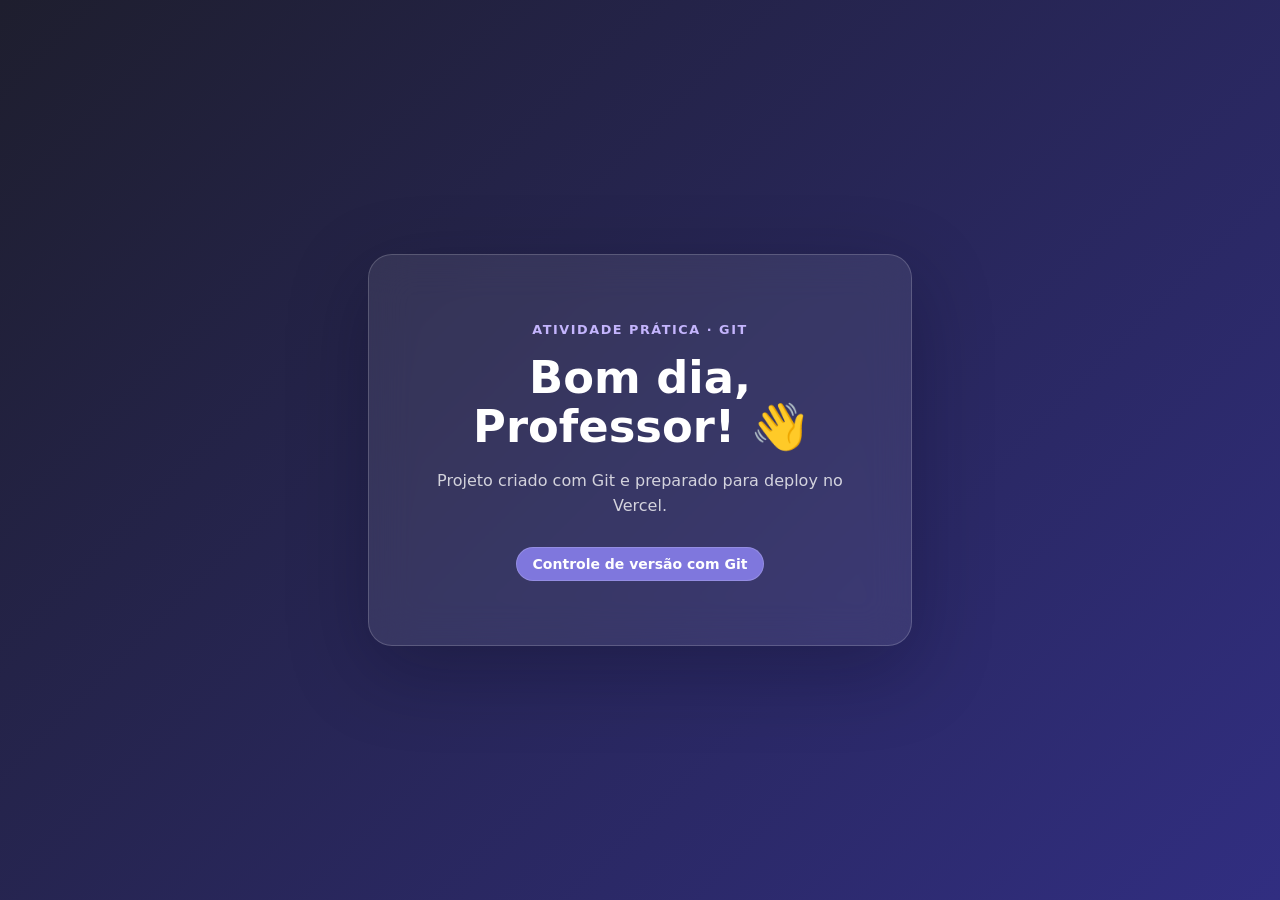
==== index.html @ 9528fa0b "feat: cria página olá professor" ====
<!DOCTYPE html>
<html lang="pt-BR">
<head>
  <meta charset="UTF-8">
  <meta name="viewport" content="width=device-width, initial-scale=1.0">
  <meta name="theme-color" content="#1e1e2e">
  <meta name="description" content="Uma página de boas-vindas criada para praticar Git.">
  <title>Olá Professor!</title>
  <link rel="stylesheet" href="style.css">
</head>
<body>
  <main class="hero">
    <div class="card">
      <span class="eyebrow">Atividade prática · Git</span>
      <h1>👋 Olá, Professor!</h1>
      <p>Projeto criado com Git e preparado para deploy no Vercel.</p>
      <span class="badge">Controle de versão com Git</span>
    </div>
  </main>
  <script src="app.js"></script>
</body>
</html>
---- style.css ----
* {
  margin: 0;
  padding: 0;
  box-sizing: border-box;
}

body {
  min-height: 100vh;
  display: flex;
  align-items: center;
  justify-content: center;
  padding: 1.5rem;
  color: #f8fafc;
  font-family: system-ui, sans-serif;
  background: linear-gradient(135deg, #1e1e2e, #312e81);
}

.hero {
  width: 100%;
  padding: 2rem;
  text-align: center;
}

.card {
  max-width: 34rem;
  margin: 0 auto;
  padding: clamp(2rem, 7vw, 4rem);
  border: 1px solid rgba(255, 255, 255, 0.18);
  border-radius: 1.5rem;
  background: rgba(255, 255, 255, 0.08);
  box-shadow: 0 24px 80px rgba(8, 8, 24, 0.28);
  backdrop-filter: blur(20px);
}

.eyebrow {
  display: inline-block;
  margin-bottom: 1rem;
  color: #c4b5fd;
  font-size: 0.8rem;
  font-weight: 700;
  letter-spacing: 0.12em;
  text-transform: uppercase;
}

h1 {
  margin-bottom: 1rem;
  color: #fff;
  font-size: clamp(2rem, 7vw, 2.8rem);
  line-height: 1.1;
}

p {
  margin-bottom: 1.75rem;
  color: rgba(255, 255, 255, 0.78);
  line-height: 1.6;
}

.badge {
  display: inline-block;
  padding: 0.5rem 1rem;
  border: 1px solid rgba(255, 255, 255, 0.16);
  border-radius: 999px;
  color: white;
  background: #7f77dd;
  font-size: 0.875rem;
  font-weight: 600;
}

@media (prefers-reduced-motion: no-preference) {
  .card {
    animation: appear 650ms ease-out both;
  }

  @keyframes appear {
    from {
      opacity: 0;
      transform: translateY(16px) scale(0.98);
    }

    to {
      opacity: 1;
      transform: translateY(0) scale(1);
    }
  }
}
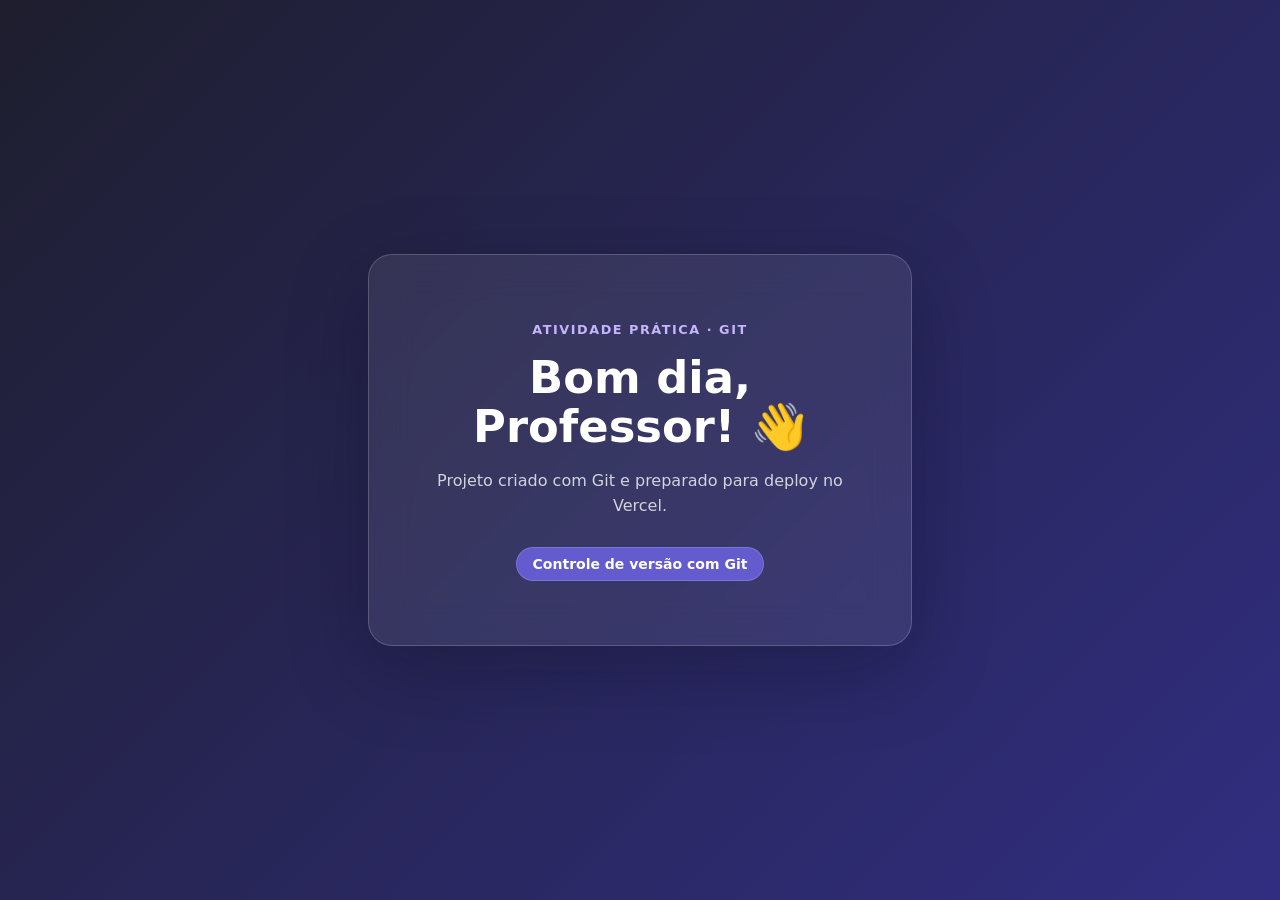
==== commit d4e6b7b5: "feat: anima a etiqueta da saudação" ====
--- a/index.html
+++ b/index.html
@@ -12,7 +12,7 @@
   <main class="hero">
     <div class="card">
       <span class="eyebrow">Atividade prática · Git</span>
-      <h1>👋 Olá, Professor!</h1>
+      <h1>👋 Olá, Professor Querido!</h1>
       <p>Projeto criado com Git e preparado para deploy no Vercel.</p>
       <span class="badge">Controle de versão com Git</span>
     </div>
--- a/style.css
+++ b/style.css
@@ -61,9 +61,14 @@
   border: 1px solid rgba(255, 255, 255, 0.16);
   border-radius: 999px;
   color: white;
-  background: #7f77dd;
+  background: #635bce;
   font-size: 0.875rem;
   font-weight: 600;
+}
+
+.badge:hover {
+  filter: brightness(1.12);
+  transform: translateY(-1px);
 }
 
 @media (prefers-reduced-motion: no-preference) {
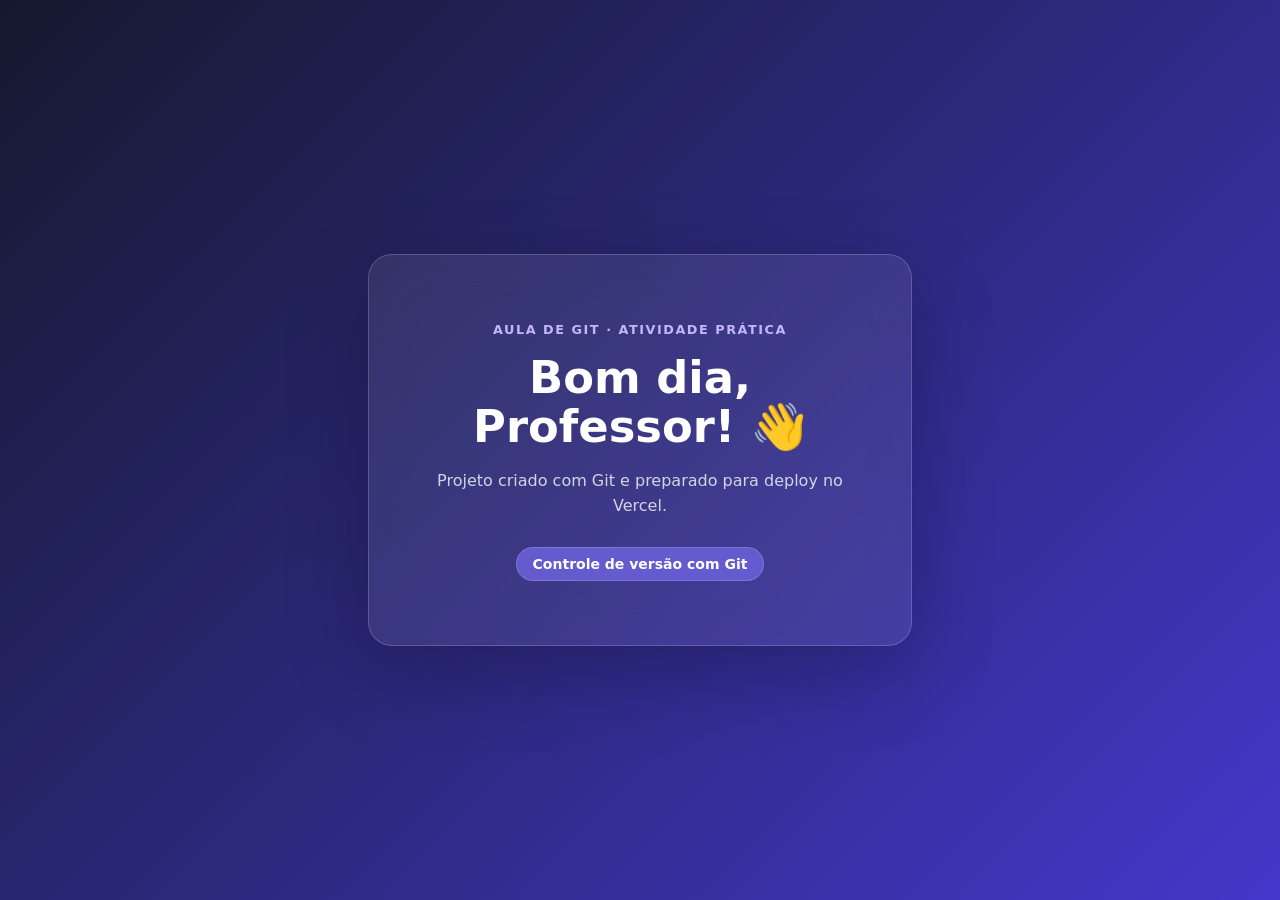
==== commit e0c446f7: "docs: identifica a atividade na página" ====
--- a/index.html
+++ b/index.html
@@ -11,8 +11,8 @@
 <body>
   <main class="hero">
     <div class="card">
-      <span class="eyebrow">Atividade prática · Git</span>
-      <h1>👋 Olá, Professor Querido!</h1>
+      <span class="eyebrow">Aula de Git · atividade prática</span>
+      <h1>👋 Olá, Professor! Vamos praticar Git.</h1>
       <p>Projeto criado com Git e preparado para deploy no Vercel.</p>
       <span class="badge">Controle de versão com Git</span>
     </div>
--- a/style.css
+++ b/style.css
@@ -12,7 +12,7 @@
   padding: 1.5rem;
   color: #f8fafc;
   font-family: system-ui, sans-serif;
-  background: linear-gradient(135deg, #1e1e2e, #312e81);
+  background: linear-gradient(135deg, #15192e, #4338ca);
 }
 
 .hero {
